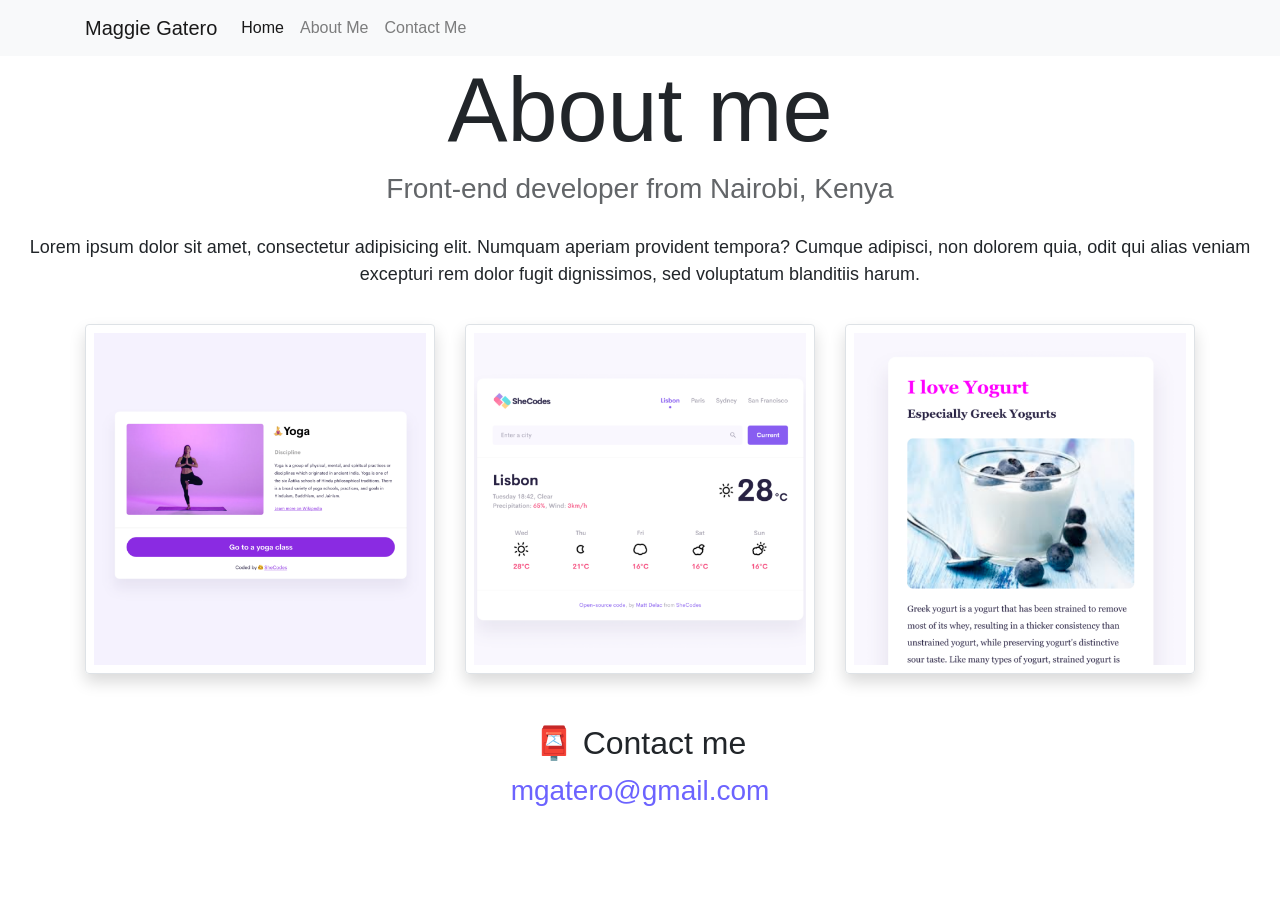
==== about.html @ 3e2aaafa "Initial commit" ====
<!DOCTYPE html>
<html lang="en">
  <head>
    <meta charset="UTF-8" />
    <meta http-equiv="X-UA-Compatible" content="IE=edge" />
    <meta name="viewport" content="width=device-width, initial-scale=1.0" />
    <title>About Maggie Gatero</title>
    <link rel="stylesheet" href="style.css" />
    <link rel="stylesheet"
    href="https://cdn.jsdelivr.net/npm/bootstrap@4.6.2/dist/css/bootstrap.min.css"
    integrity="sha384-xOolHFLEh07PJGoPkLv1IbcEPTNtaed2xpHsD9ESMhqIYd0nLMwNLD69Npy4HI+N"
    crossorigin="anonymous"
  </head>
  <body>
    <nav class="navbar navbar-expand-lg navbar-light bg-light fixed-top">
      <div class="container">
        <a class="navbar-brand" href="#">Maggie Gatero</a>
        <button
          class="navbar-toggler"
          type="button"
          data-toggle="collapse"
          data-target="#navbarNav"
          aria-controls="navbarNav"
          aria-expanded="false"
          aria-label="Toggle navigation"
        >
          <span class="navbar-toggler-icon"></span>
        </button>
        <div class="collapse navbar-collapse" id="navbarNav">
          <ul class="navbar-nav">
            <li class="nav-item active">
              <a class="nav-link" href="index.html">Home</a>
            </li>
            <li class="nav-item">
              <a class="nav-link" href="about.html">About Me</a>
            </li>
            <li class="nav-item">
              <a class="nav-link" href="about.html#contact">Contact Me</a>
            </li>
          </ul>
        </div>
      </div>
    </nav>
    <h1>About me</h1>
    <h3>Front-end developer from Nairobi, Kenya</h3>
    <div class="about-paragraph">
      <p>
        Lorem ipsum dolor sit amet, consectetur adipisicing elit. Numquam
        aperiam provident tempora? Cumque adipisci, non dolorem quia, odit qui
        alias veniam excepturi rem dolor fugit dignissimos, sed voluptatum
        blanditiis harum.
      </p>
    </div>
    <div class="container">
      <div class="row">
        <div class="col-sm-4">
          <img
            src="images/yoga.png"
            class="border p-2 rounded shadow"
            alt="yoga"
          />
        </div>
        <div class="col-sm-4">
          <img
            src="images/weather.png"
            class="border p-2 rounded shadow"
            alt="weather"
          />
        </div>
        <div class="col-sm-4">
          <img
            src="images/yogurt.png"
            class="border p-2 rounded shadow"
            alt="yogurt"
          />
        </div>
      </div>
    </div>
    <div id="contact">
      <h2>📮 Contact me</h2>
      <a href="mailto:mgatero@gmail.com" class="email-link">
        mgatero@gmail.com</a
      >
    </div>
    <script
      src="https://cdn.jsdelivr.net/npm/jquery@3.5.1/dist/jquery.slim.min.js"
      integrity="sha384-DfXdz2htPH0lsSSs5nCTpuj/zy4C+OGpamoFVy38MVBnE+IbbVYUew+OrCXaRkfj"
      crossorigin="anonymous"
    ></script>
    <script
      src="https://cdn.jsdelivr.net/npm/bootstrap@4.6.2/dist/js/bootstrap.bundle.min.js"
      integrity="sha384-Fy6S3B9q64WdZWQUiU+q4/2Lc9npb8tCaSX9FK7E8HnRr0Jz8D6OP9dO5Vg3Q9ct"
      crossorigin="anonymous"
    ></script>
  </body>
</html>
---- style.css ----
:root {
  --primary-color: #6c63ff;
  --secondary-color: #f5f2fe;
  --box-shadow: 0 5px 10px rgba(0, 0, 0, 0.3);
}

body {
  margin: 60px auto;
  max-width: 100%;
  padding-top: 56px;
}

h1,
h2,
h3 {
  text-align: center;
  margin: 0;
}

h1 {
  font-size: 90px !important;
}

h2 {
  font-size: 48px;
}

h3 {
  font-size: 24px;
  opacity: 0.7;
}

p {
  background: var(--secondary-color);
  padding: 20px;
  border-radius: 4px;
  font-size: 18px;
  line-height: 1.5;
  text-align: center;
}
img {
  max-width: 100%;
  height: auto;
}
.navigation-links {
  display: flex;
  margin-top: 40px;
  margin-bottom: 60px;
  justify-content: center;
}

.navigation-links a {
  margin: 20px;
  border-radius: 4px;
  padding: 20px 15px;
  text-decoration: none;
  text-transform: capitalize;
}

.contact-link {
  background: var(--primary-color);
  box-shadow: var(--box-shadow);
  color: white;
}

.about-link {
  color: var(--primary-color);
  border: 1px solid var(--primary-color);
}

.homepage-link {
  color: var(--primary-color);
  text-align: center;
  display: block;
}

.about-paragraph p {
  background: white !important;
}
.email-link {
  display: flex;
  justify-content: center;
  color: var(--primary-color);
  font-size: 28px;
  text-decoration: none;
}

.email-link:hover {
  text-decoration: underline;
}

.kenyaflag {
  vertical-align: middle;
  width: 32px;
  margin-right: 20px;
}

.primary-link {
  border-radius: 4px;
  padding: 20px 15px;
  text-decoration: none;
  text-transform: capitalize;
  background: var(--primary-color);
  box-shadow: var(--box-shadow);
  color: white;
  border: none;
  margin-top: 30px;
}

#contact {
  margin-top: 50px;
}
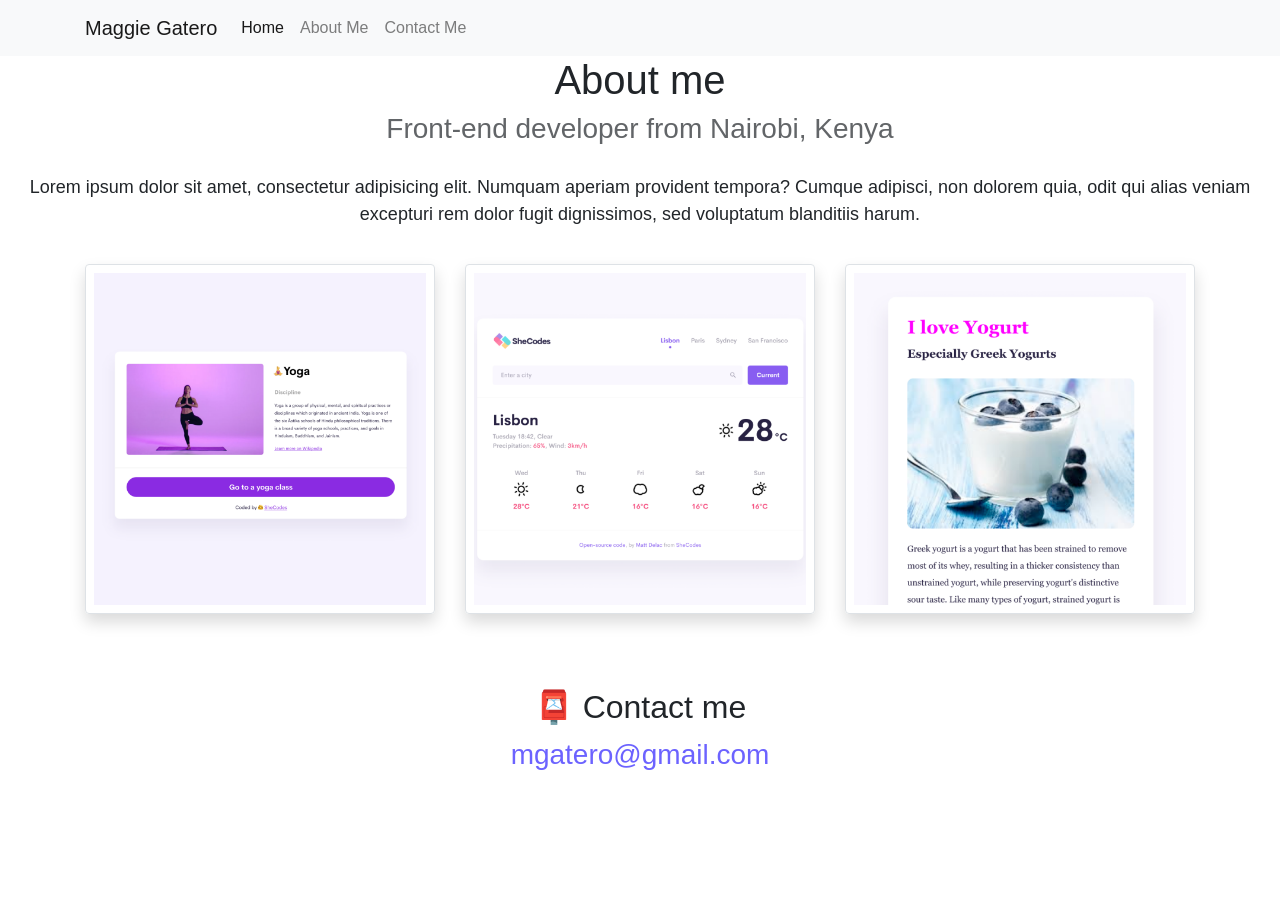
==== commit e8de3edb: "added margin for smaller screens" ====
--- a/about.html
+++ b/about.html
@@ -1,20 +1,28 @@
-<!DOCTYPE html>
+<!doctype html>
 <html lang="en">
   <head>
     <meta charset="UTF-8" />
     <meta http-equiv="X-UA-Compatible" content="IE=edge" />
     <meta name="viewport" content="width=device-width, initial-scale=1.0" />
-    <title>About Maggie Gatero</title>
-    <link rel="stylesheet" href="style.css" />
-    <link rel="stylesheet"
-    href="https://cdn.jsdelivr.net/npm/bootstrap@4.6.2/dist/css/bootstrap.min.css"
-    integrity="sha384-xOolHFLEh07PJGoPkLv1IbcEPTNtaed2xpHsD9ESMhqIYd0nLMwNLD69Npy4HI+N"
-    crossorigin="anonymous"
+    <meta
+      name="description"
+      content="Learn more about Maggie Gatero, a front-end developer based in Nairobi, Kenya. Explore her past projects on this page"
+    />
+    <title>About me - Maggie Gatero</title>
+    <link rel="stylesheet" href="/style.css" />
+    <link
+      rel="stylesheet"
+      href="https://cdn.jsdelivr.net/npm/bootstrap@4.6.2/dist/css/bootstrap.min.css"
+      integrity="sha384-xOolHFLEh07PJGoPkLv1IbcEPTNtaed2xpHsD9ESMhqIYd0nLMwNLD69Npy4HI+N"
+      crossorigin="anonymous"
+    />
   </head>
   <body>
     <nav class="navbar navbar-expand-lg navbar-light bg-light fixed-top">
       <div class="container">
-        <a class="navbar-brand" href="#">Maggie Gatero</a>
+        <a class="navbar-brand" href="/" title="" About Maggie Gatero
+          >Maggie Gatero</a
+        >
         <button
           class="navbar-toggler"
           type="button"
@@ -29,13 +37,20 @@
         <div class="collapse navbar-collapse" id="navbarNav">
           <ul class="navbar-nav">
             <li class="nav-item active">
-              <a class="nav-link" href="index.html">Home</a>
+              <a class="nav-link" href="/index.html" title="Homepage">Home</a>
             </li>
             <li class="nav-item">
-              <a class="nav-link" href="about.html">About Me</a>
+              <a class="nav-link" href="/about.html" title="About Maggie Gatero"
+                >About Me</a
+              >
             </li>
             <li class="nav-item">
-              <a class="nav-link" href="about.html#contact">Contact Me</a>
+              <a
+                class="nav-link"
+                href="/about.html#contact"
+                title="Contact Maggie Gatero"
+                >Contact Me</a
+              >
             </li>
           </ul>
         </div>
@@ -70,7 +85,7 @@
         <div class="col-sm-4">
           <img
             src="images/yogurt.png"
-            class="border p-2 rounded shadow"
+            class="border p-2 rounded shadow mb-4"
             alt="yogurt"
           />
         </div>
--- a/style.css
+++ b/style.css
@@ -18,7 +18,7 @@
 }
 
 h1 {
-  font-size: 90px !important;
+  font-size: 90px;
 }
 
 h2 {
@@ -42,6 +42,22 @@
   max-width: 100%;
   height: auto;
 }
+
+@media (max-width: 576px) {
+  h1 {
+    font-size: 48px;
+    line-height: 1.5;
+  }
+
+  h2 {
+    font-size: 32px;
+    text-align: center;
+  }
+
+  p {
+    text-align: center;
+  }
+}
 .navigation-links {
   display: flex;
   margin-top: 40px;
@@ -60,6 +76,10 @@
 .contact-link {
   background: var(--primary-color);
   box-shadow: var(--box-shadow);
+  color: white;
+}
+
+.contact-link:hover {
   color: white;
 }
 
@@ -92,7 +112,7 @@
 .kenyaflag {
   vertical-align: middle;
   width: 32px;
-  margin-right: 20px;
+  margin-right: 5px;
 }
 
 .primary-link {
